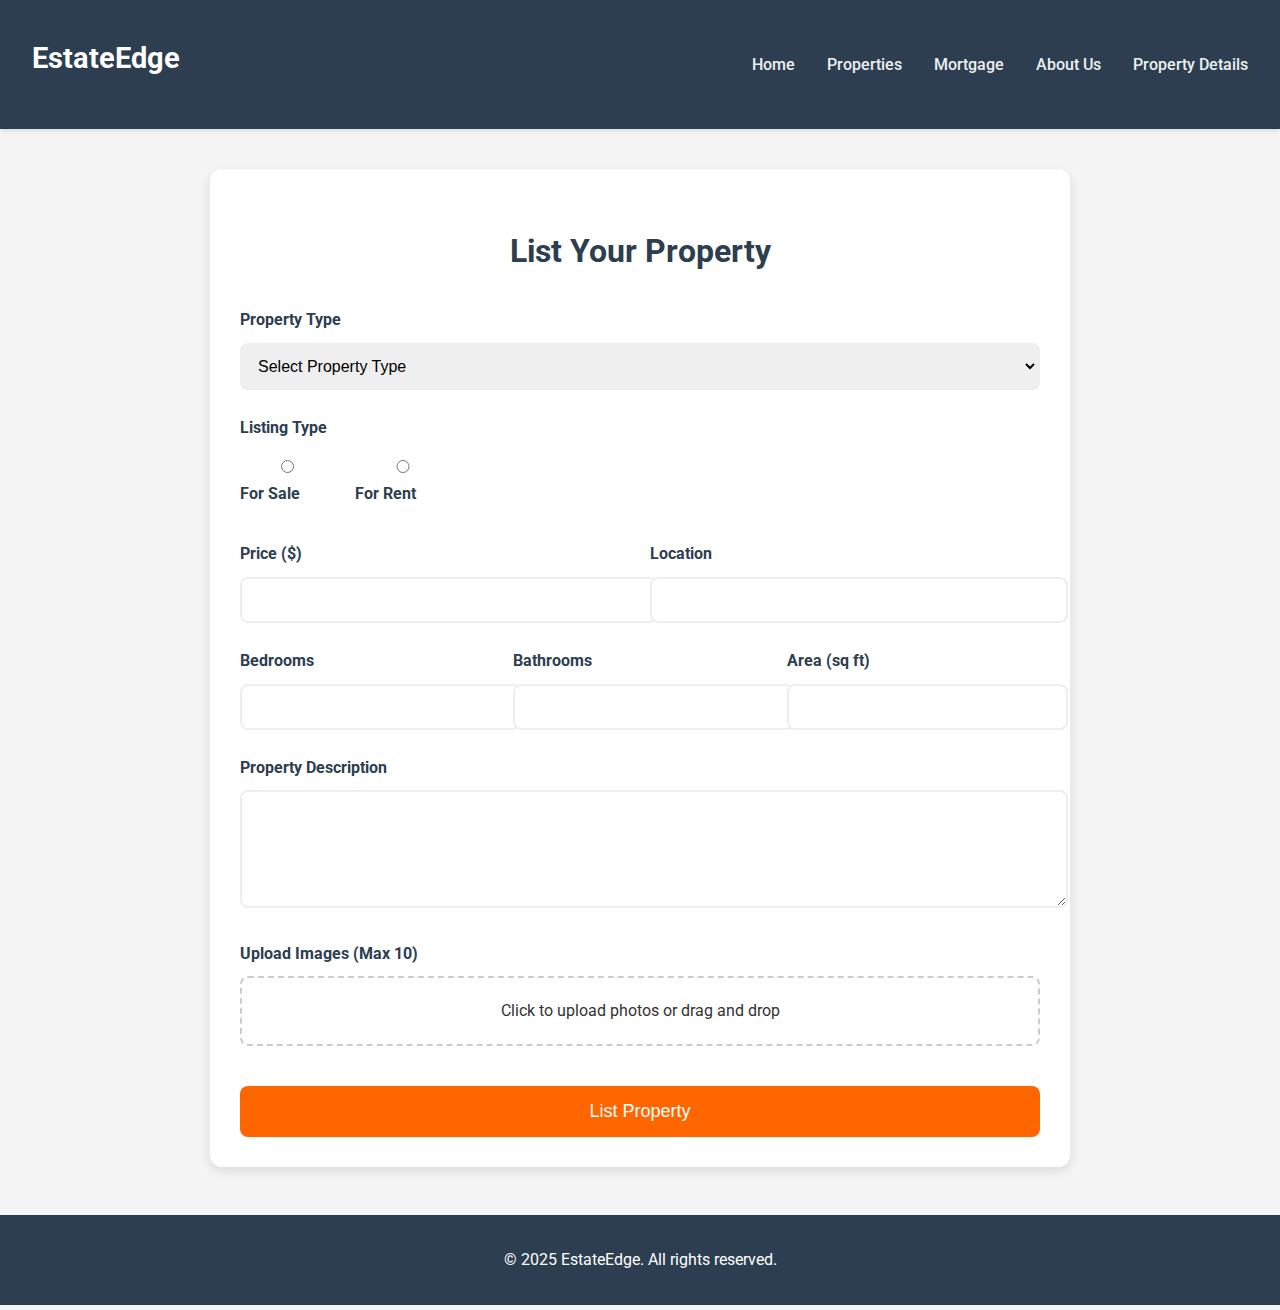
==== components/property_details.html @ 9bae7993 "Initial commit of webtech project folder" ====
<!DOCTYPE html>
<html lang="en">
<head>
    <meta charset="UTF-8">
    <meta name="viewport" content="width=device-width, initial-scale=1.0">
    <title>List Your Property - EstateEdge</title>
    <link href="https://fonts.googleapis.com/css2?family=Roboto:wght@400;700&display=swap" rel="stylesheet">
   <link rel="stylesheet" href="../style/styles2.css"> 
</head>
<body>
  <header class="navbar">
    <h1>EstateEdge</h1>
    <nav class="nav-links">
        <a href="index.html">Home</a>
        <a href="properties.html">Properties</a>
        <a href="mortgage.html">Mortgage</a>
        <a href="about.html">About Us</a>
        <a href="property_details.html">Property Details</a>
    </nav>
</header>
    <div class="listing-container">
        <h2 class="form-title">List Your Property</h2>
        <form id="propertyForm" action="/submit-property" method="POST" enctype="multipart/form-data">
            <div class="form-group">
                <label for="propertyType">Property Type</label>
                <select id="propertyType" name="propertyType" required>
                    <option value="">Select Property Type</option>
                    <option value="apartment">Apartment</option>
                    <option value="house">House</option>
                    <option value="villa">Villa</option>
                    <option value="commercial">Commercial</option>
                </select>
            </div>

            <div class="form-group">
                <label>Listing Type</label>
                <div class="radio-group">
                    <label class="radio-option">
                        <input type="radio" name="listingType" value="sale" required> 
                        For Sale
                    </label>
                    <label class="radio-option">
                        <input type="radio" name="listingType" value="rent"> 
                        For Rent
                    </label>
                </div>
            </div>

            <div class="form-row">
                <div class="form-group">
                    <label for="price">Price ($)</label>
                    <input type="number" id="price" name="price" required>
                </div>
                <div class="form-group">
                    <label for="location">Location</label>
                    <input type="text" id="location" name="location" required>
                </div>
            </div>

            <div class="form-row">
                <div class="form-group">
                    <label for="bedrooms">Bedrooms</label>
                    <input type="number" id="bedrooms" name="bedrooms" min="0" required>
                </div>
                <div class="form-group">
                    <label for="bathrooms">Bathrooms</label>
                    <input type="number" id="bathrooms" name="bathrooms" min="0" required>
                </div>
                <div class="form-group">
                    <label for="area">Area (sq ft)</label>
                    <input type="number" id="area" name="area" min="0" required>
                </div>
            </div>

            <div class="form-group">
                <label for="description">Property Description</label>
                <textarea id="description" name="description" rows="5" required></textarea>
            </div>

            <div class="form-group">
                <label>Upload Images (Max 10)</label>
                <div class="image-upload" onclick="document.getElementById('images').click()">
                    Click to upload photos or drag and drop
                </div>
                <input type="file" id="images" name="images" accept="image/*" multiple hidden>
                <div id="image-preview"></div>
            </div>

            <button type="submit" class="submit-btn">List Property</button>
        </form>
    </div>

    <footer>
        <p>© 2025 EstateEdge. All rights reserved.</p>
        <div class="social-links">
            <!-- Social media links from previous code -->
        </div>
    </footer>

    <script>
        // Image preview functionality
        const imageInput = document.getElementById('images');
        const previewContainer = document.getElementById('image-preview');

        imageInput.addEventListener('change', function() {
            previewContainer.innerHTML = '';
            const files = Array.from(this.files).slice(0, 10);
            
            files.forEach(file => {
                const reader = new FileReader();
                reader.onload = (e) => {
                    const img = document.createElement('img');
                    img.src = e.target.result;
                    img.classList.add('preview-image');
                    previewContainer.appendChild(img);
                }
                reader.readAsDataURL(file);
            });
        });

        // Form validation
        document.getElementById('propertyForm').addEventListener('submit', function(e) {
            const price = document.getElementById('price').value;
            if (price < 100) {
                alert('Please enter a valid price');
                e.preventDefault();
            }
        });
    </script>
</body>
</html>
---- style/styles2.css ----
/* Reuse existing styles from previous code */
        body {
          font-family: 'Roboto', Arial, sans-serif;
          margin: 0;
          padding: 0;
          background-color: #f4f4f4;
          color: #333;
          line-height: 1.6;
      }
      
      .navbar {
          background: #2c3e50;
          padding: 1rem 2rem;
          box-shadow: 0 2px 5px rgba(0,0,0,0.1);
          display: flex;
          justify-content: space-between;
          align-items: center;
      }

      .navbar h1 {
          color: #fff;
          font-size: 1.8rem;
      }

      .nav-links {
          display: flex;
          gap: 2rem;
      }

      .nav-links a {
          color: #ecf0f1;
          text-decoration: none;
          font-weight: 500;
          transition: color 0.3s ease;
      }

      .nav-links a:hover {
          color: #3498db;
      }
      footer {
          background: #2c3e50;
          color: white;
          text-align: center;
          padding: 1rem;
          margin-top: 3rem;
      }
      main {
          max-width: 1200px;
          margin: 2rem auto;
          padding: 0 1rem;
      }

      h1 {
          text-align: center;
          color: #2c3e50;
          margin-bottom: 2rem;
          font-size: 2.5rem;
      }

      /* New Listing Form Styles */
      .listing-container {
          max-width: 800px;
          margin: 40px auto;
          padding: 30px;
          background: white;
          border-radius: 12px;
          box-shadow: 0 4px 12px rgba(0, 0, 0, 0.1);
      }

      .form-title {
          text-align: center;
          color: #2c3e50;
          margin-bottom: 30px;
          font-size: 32px;
      }

      .form-group {
          margin-bottom: 25px;
      }

      .form-group label {
          display: block;
          margin-bottom: 10px;
          font-weight: bold;
          color: #2c3e50;
      }

      .form-group input,
      .form-group select,
      .form-group textarea {
          width: 100%;
          padding: 12px;
          border: 2px solid #eee;
          border-radius: 8px;
          font-size: 16px;
          transition: border-color 0.3s ease;
      }

      .form-group input:focus,
      .form-group select:focus,
      .form-group textarea:focus {
          border-color: #ff6600;
          outline: none;
      }

      .form-row {
          display: grid;
          grid-template-columns: repeat(auto-fit, minmax(250px, 1fr));
          gap: 20px;
      }

      .radio-group {
          display: flex;
          gap: 30px;
          margin: 15px 0;
      }

      .radio-option {
          display: flex;
          align-items: center;
          gap: 8px;
      }

      .image-upload {
          border: 2px dashed #ccc;
          padding: 20px;
          text-align: center;
          border-radius: 8px;
          cursor: pointer;
      }

      .image-upload:hover {
          border-color: #ff6600;
      }

      #image-preview {
          display: grid;
          grid-template-columns: repeat(auto-fill, minmax(120px, 1fr));
          gap: 10px;
          margin-top: 15px;
      }

      .preview-image {
          width: 100%;
          height: 100px;
          object-fit: cover;
          border-radius: 6px;
      }

      .submit-btn {
          background: #ff6600;
          color: white;
          padding: 15px 40px;
          border: none;
          border-radius: 8px;
          font-size: 18px;
          cursor: pointer;
          transition: background 0.3s ease;
          width: 100%;
      }

      .submit-btn:hover {
          background: #e65c00;
      }

      @media (max-width: 768px) {
          .listing-container {
              margin: 20px;
              padding: 20px;
          }
      }
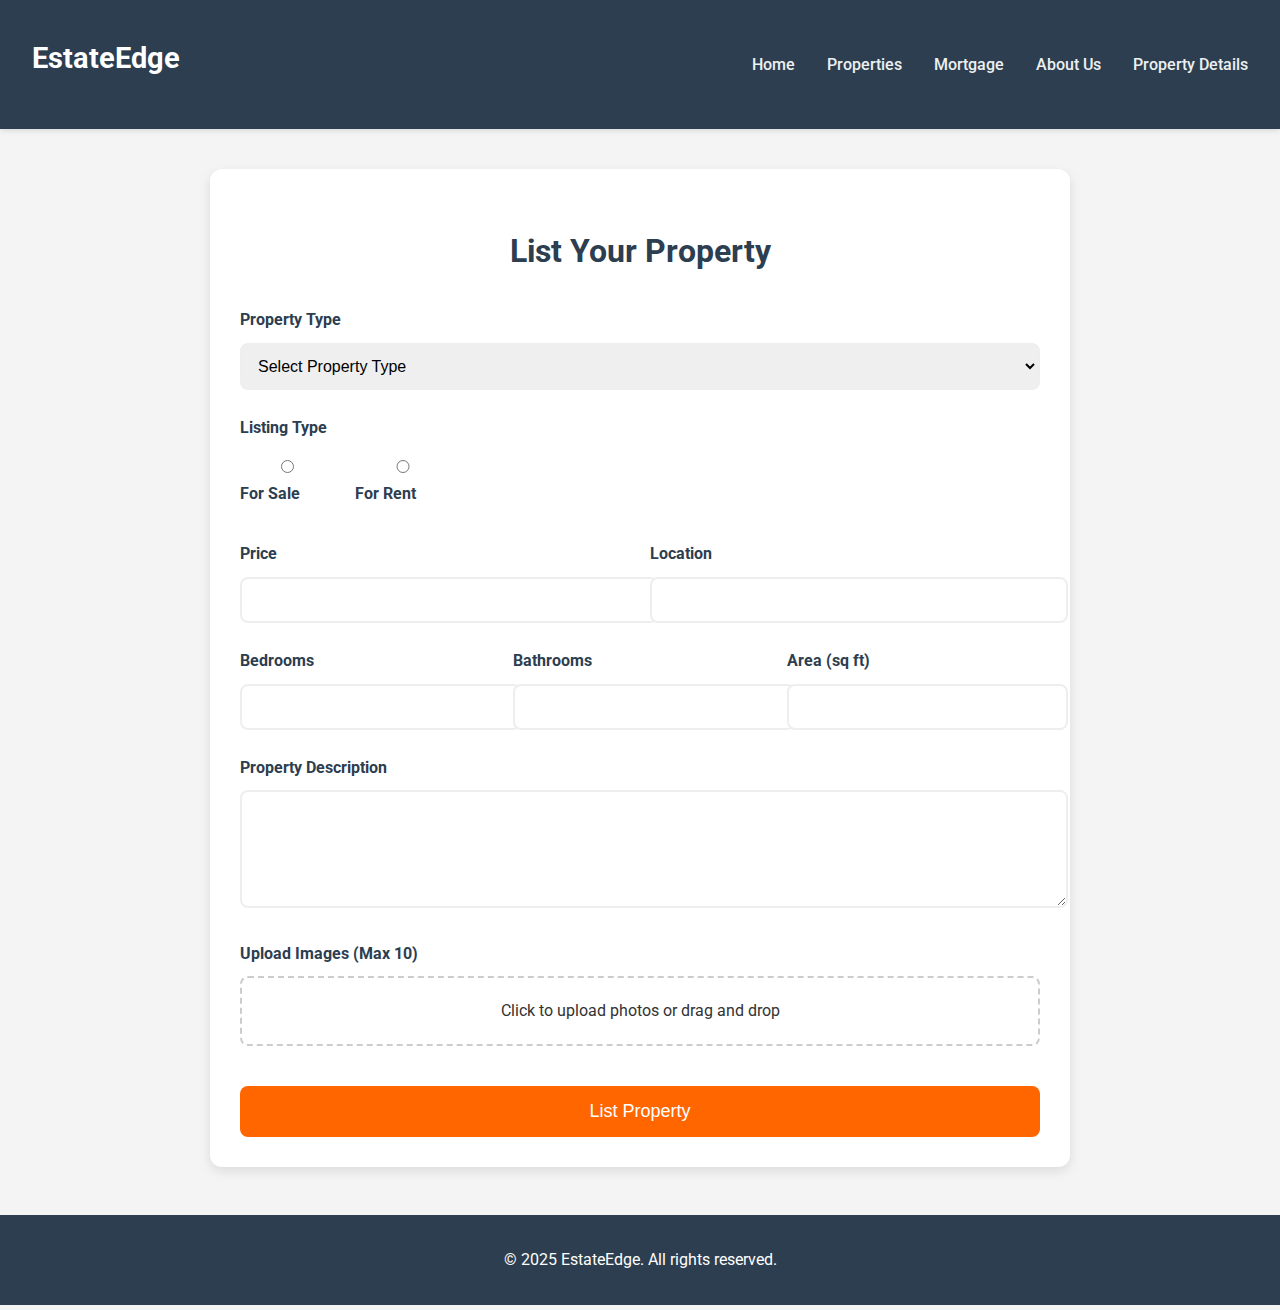
==== commit 81ef82d7: "Updated property details, properties page, and components" ====
--- a/components/property_details.html
+++ b/components/property_details.html
@@ -5,22 +5,23 @@
     <meta name="viewport" content="width=device-width, initial-scale=1.0">
     <title>List Your Property - EstateEdge</title>
     <link href="https://fonts.googleapis.com/css2?family=Roboto:wght@400;700&display=swap" rel="stylesheet">
-   <link rel="stylesheet" href="../style/styles2.css"> 
+    <link rel="stylesheet" href="../style/styles2.css"> 
 </head>
 <body>
-  <header class="navbar">
-    <h1>EstateEdge</h1>
-    <nav class="nav-links">
-        <a href="index.html">Home</a>
-        <a href="properties.html">Properties</a>
-        <a href="mortgage.html">Mortgage</a>
-        <a href="about.html">About Us</a>
-        <a href="property_details.html">Property Details</a>
-    </nav>
-</header>
+    <header class="navbar">
+        <h1>EstateEdge</h1>
+        <nav class="nav-links">
+            <a href="index.html">Home</a>
+            <a href="properties.html">Properties</a>
+            <a href="mortgage.html">Mortgage</a>
+            <a href="about.html">About Us</a>
+            <a href="property_details.html">Property Details</a>
+        </nav>
+    </header>
+    
     <div class="listing-container">
         <h2 class="form-title">List Your Property</h2>
-        <form id="propertyForm" action="/submit-property" method="POST" enctype="multipart/form-data">
+        <form id="propertyForm" action="/property-details" method="POST" enctype="multipart/form-data">
             <div class="form-group">
                 <label for="propertyType">Property Type</label>
                 <select id="propertyType" name="propertyType" required>
@@ -48,7 +49,7 @@
 
             <div class="form-row">
                 <div class="form-group">
-                    <label for="price">Price ($)</label>
+                    <label for="price">Price </label>
                     <input type="number" id="price" name="price" required>
                 </div>
                 <div class="form-group">
@@ -118,12 +119,17 @@
             });
         });
 
-        // Form validation
+        // Form validation and success message
         document.getElementById('propertyForm').addEventListener('submit', function(e) {
             const price = document.getElementById('price').value;
             if (price < 100) {
                 alert('Please enter a valid price');
                 e.preventDefault();
+            } else {
+                e.preventDefault(); // Prevent actual submission for demo purposes
+                alert('Property added successfully!');
+                this.reset(); // Reset form after submission
+                previewContainer.innerHTML = ''; // Clear image preview
             }
         });
     </script>
